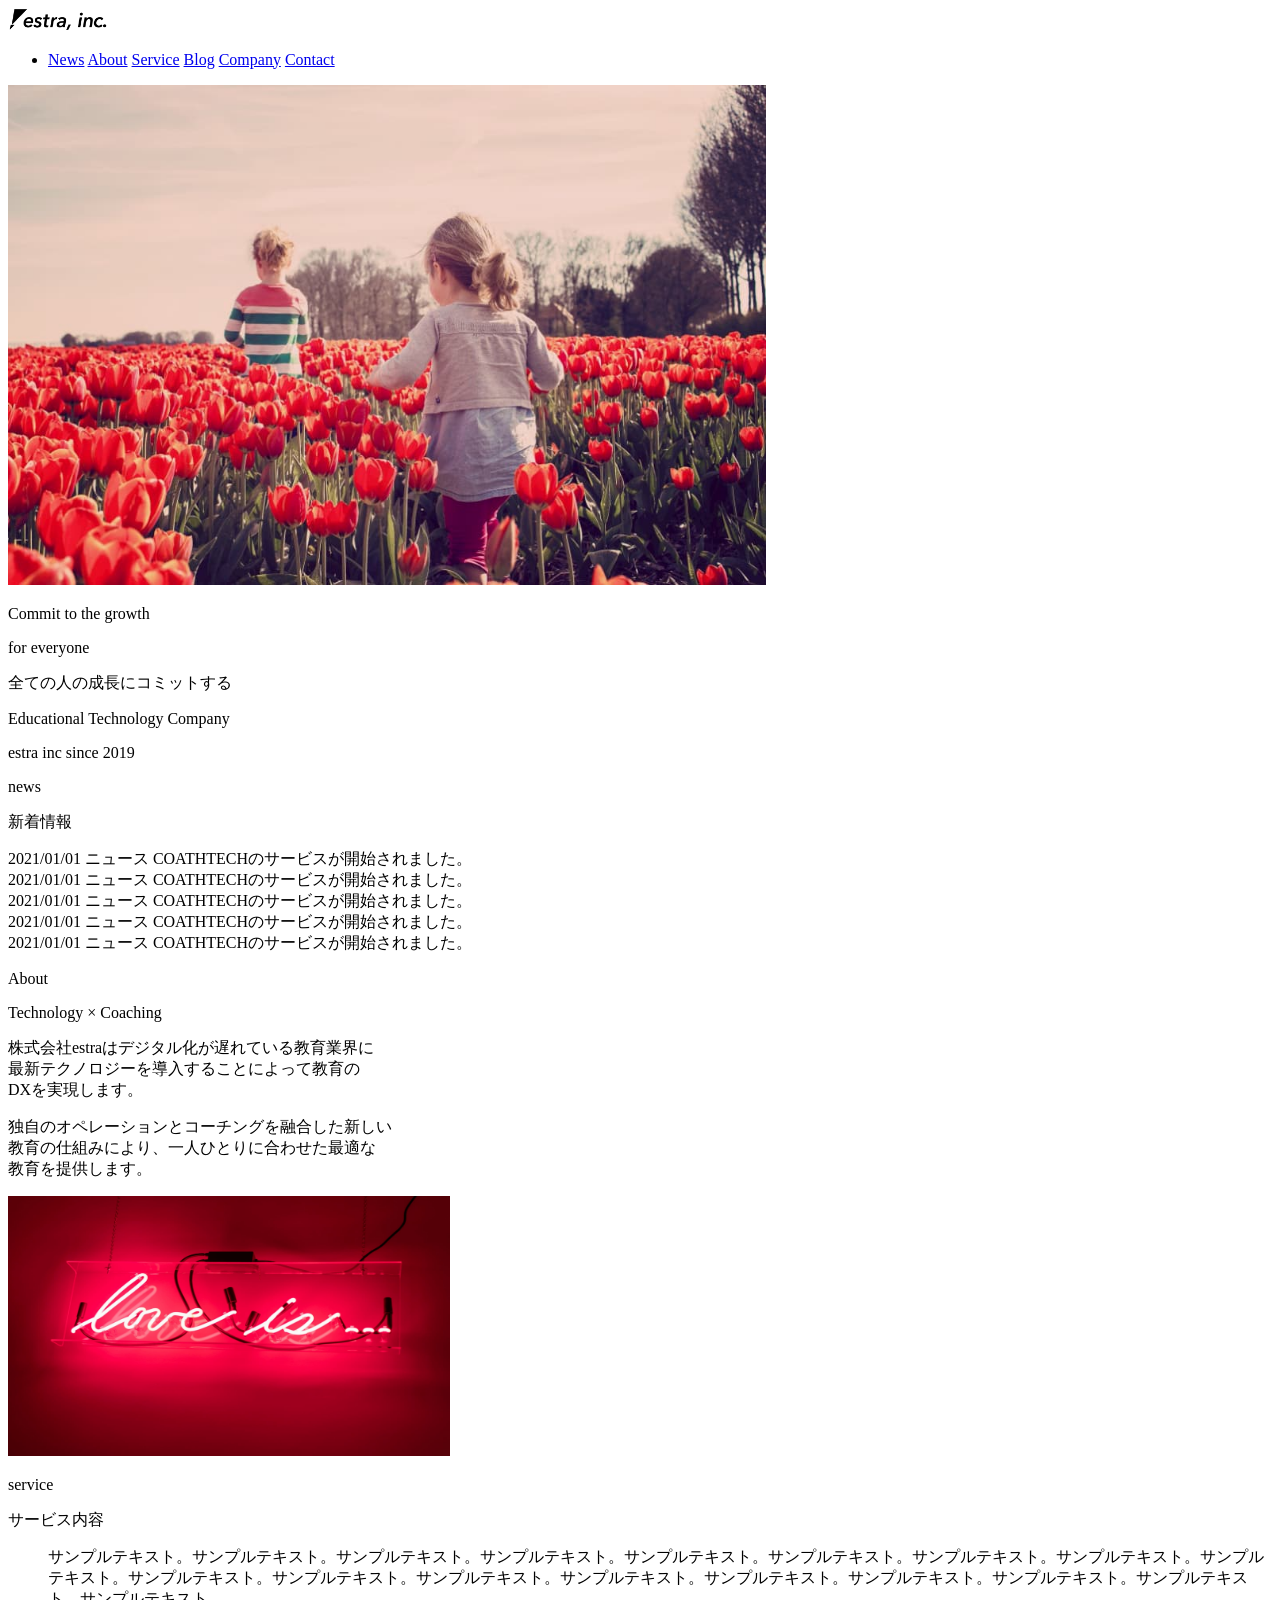
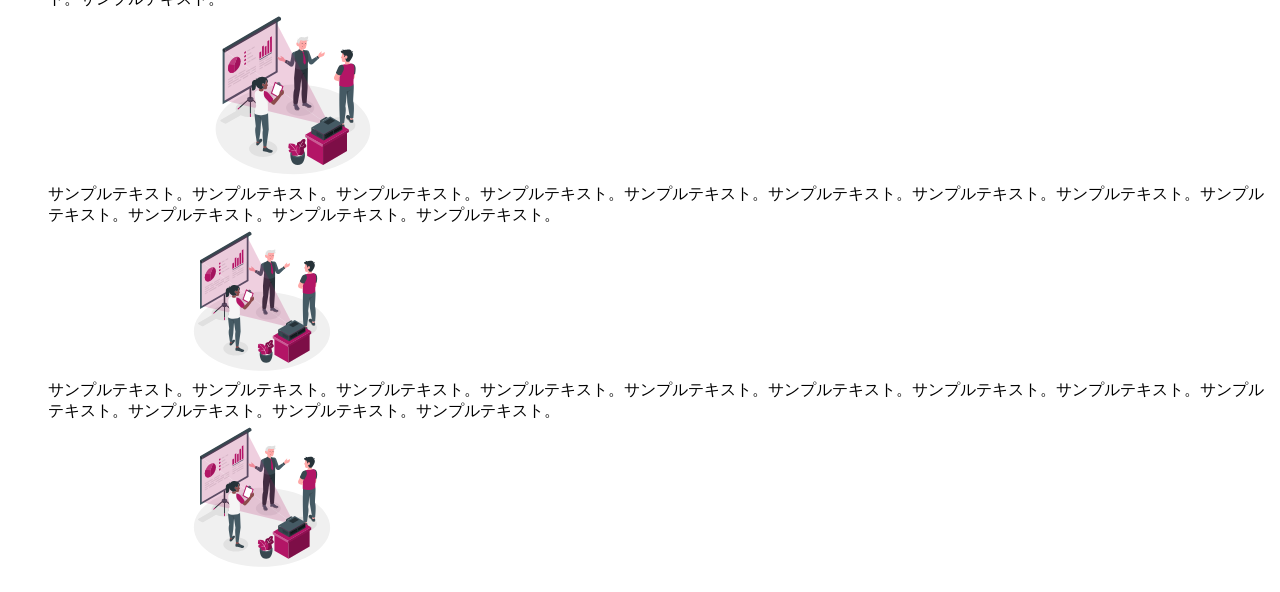
==== index.html @ d21ddbb8 "Add files via upload" ====
<!DOCTYPE html>
<html lang="en">
<head>
  <meta charset="UTF-8">
  <meta http-equiv="X-UA-Compatible" content="IE=edge">
  <meta name="viewport" content="width=device-width, initial-scale=1.0">
  <title>Document</title>
  <link rel="stylesheet" href="css/reset.css" />
  <link rel="stylesheet" href="css/style.css" />
  <link rel="preconnect" href="https://fonts.googleapis.com">
  <link rel="preconnect" href="https://fonts.gstatic.com" crossorigin>
  <link href="https://fonts.googleapis.com/css2?family=Mochiy+Pop+P+One&display=swap" rel="stylesheet">
  <link rel="preconnect" href="https://fonts.googleapis.com">
  <link rel="preconnect" href="https://fonts.gstatic.com" crossorigin>
  <link href="https://fonts.googleapis.com/css2?family=Mochiy+Pop+P+One&family=Quintessential&display=swap"
    rel="stylesheet">

</head>
<body>
  <header class="hadbox"> 
    <a href="index.html"><img src="img/estra_logo.png" alt="" width="100px" height="100%"></a>
    <nav class="hadnavbox"> 
      <ul>
        <li>
        <a class="navfont" href="index.html">News</a> 
        <a class="navfont" href="index.html">About</a> 
        <a class="navfont" href="index.html">Service</a> 
        <a class="navfont" href="index.html">Blog</a> 
        <a class="navfont" href="index.html">Company</a> 
        <a class="navfont" href="index.html">Contact</a>
        </li>
      </ul>
    </nav>
  </header>
  <main>
    <article class="midashibox">
      <div class="midashi">
        <img class="syashinichi" src="img/firstview.jpg" alt="" width="60%" height="500px">
        <section class="midashiichi">
        <p class="midashimoji1">Commit to the <span class="midori">growth</span></p>
        <p class="midashimoji1">for everyone</p>
        <p class="midashimoji1" id="line3" >全ての人の<span class="midori">成長</span>にコミットする</p>
        <p class="midashimoji2">Educational Technology Company</p>
        <p class="midashimoji3">estra inc since 2019</p>
        </section>
      </div>
    </article>
    <article class="newinfobox">
          <p class="newsfont">news</p>
          <p class="zyohou">新着情報</p>
          <dl class="saishinlist">
            <dt class="newlist">2021/01/01 <span class="nyusu">ニュース</span> COATHTECHのサービスが開始されました。</dt>
            <dt class="newlist">2021/01/01 <span class="nyusu">ニュース</span> COATHTECHのサービスが開始されました。</dt>
            <dt class="newlist">2021/01/01 <span class="nyusu">ニュース</span> COATHTECHのサービスが開始されました。</dt>
            <dt class="newlist">2021/01/01 <span class="nyusu">ニュース</span> COATHTECHのサービスが開始されました。</dt>
            <dt class="newlist">2021/01/01 <span class="nyusu">ニュース</span> COATHTECHのサービスが開始されました。</dt>
          </dl>
    </article>
    <article class="rinenbox">
      <p class="aboutfont">About</p>
      <p class="technofont">Technology × Coaching</p>
      <section>
        <dl class="uribunsyo1">
          <dt>株式会社estraはデジタル化が遅れている教育業界に</dt>
          <dt>最新テクノロジーを導入することによって教育の</dt>
          <dt>DXを実現します。</dt>
        </dl>
        <dl class="uribunsyo2">
          <dt>独自のオペレーションとコーチングを融合した新しい</dt>
          <dt>教育の仕組みにより、一人ひとりに合わせた最適な</dt>
          <dt>教育を提供します。</dt>
        </dl>
        <img class="aboutpic" src="img/about.jpg" alt="" width="35%" height="260px">
      </section>
    </article>
    <article class="servicebox">
      <p class="sevicefont">service</p>
      <p class="savicenaiyo">サービス内容</p>
      <section>
        <dl>
          <dt class="samplewaku1">
            <dd class="samplefont1">サンプルテキスト。サンプルテキスト。サンプルテキスト。サンプルテキスト。サンプルテキスト。サンプルテキスト。サンプルテキスト。サンプルテキスト。サンプルテキスト。サンプルテキスト。サンプルテキスト。サンプルテキスト。サンプルテキスト。サンプルテキスト。サンプルテキスト。サンプルテキスト。サンプルテキスト。サンプルテキスト。</dd>
            <dd>
              <img class="samplepic1" src="img/service__first.svg" alt="" width="40%" height="170px">
            </dd>
          </dt>
          <dt class="samplewaku2">
            <dd class="samplefont2">サンプルテキスト。サンプルテキスト。サンプルテキスト。サンプルテキスト。サンプルテキスト。サンプルテキスト。サンプルテキスト。サンプルテキスト。サンプルテキスト。サンプルテキスト。サンプルテキスト。サンプルテキスト。</dd>
            <dd>
              <img class="samplepic2" src="img/service__first.svg" alt="" width="35%" height="150px">
            </dd>
          </dt>
          <dt class="samplewaku3">
            <dd class="samplefont3">サンプルテキスト。サンプルテキスト。サンプルテキスト。サンプルテキスト。サンプルテキスト。サンプルテキスト。サンプルテキスト。サンプルテキスト。サンプルテキスト。サンプルテキスト。サンプルテキスト。サンプルテキスト。</dd>
            <dd>
              <img class="samplepic3" src="img/service__first.svg" alt="" width="35%" height="150px">
            </dd>
          </dt>

        </dl>
      </section>
    </article>
  </main>
  <footer>
  </footer>
</body>
</html>
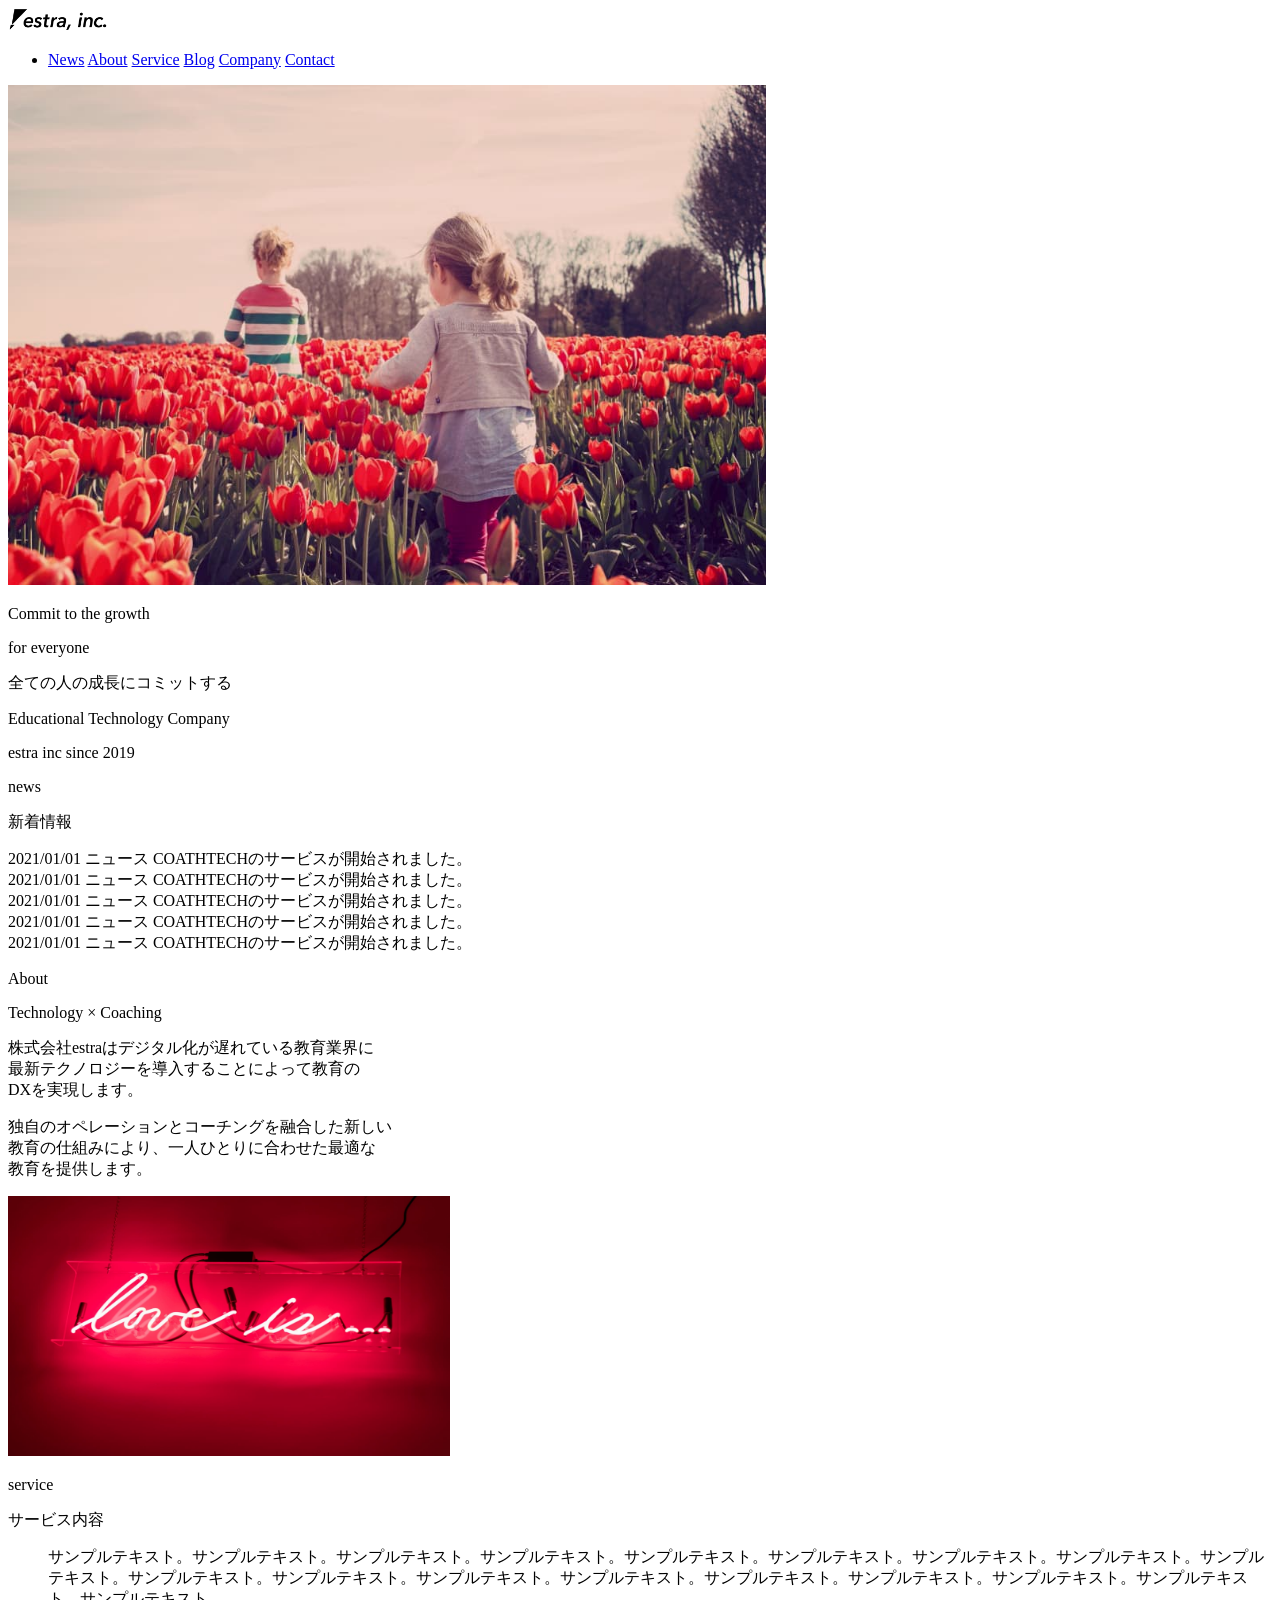
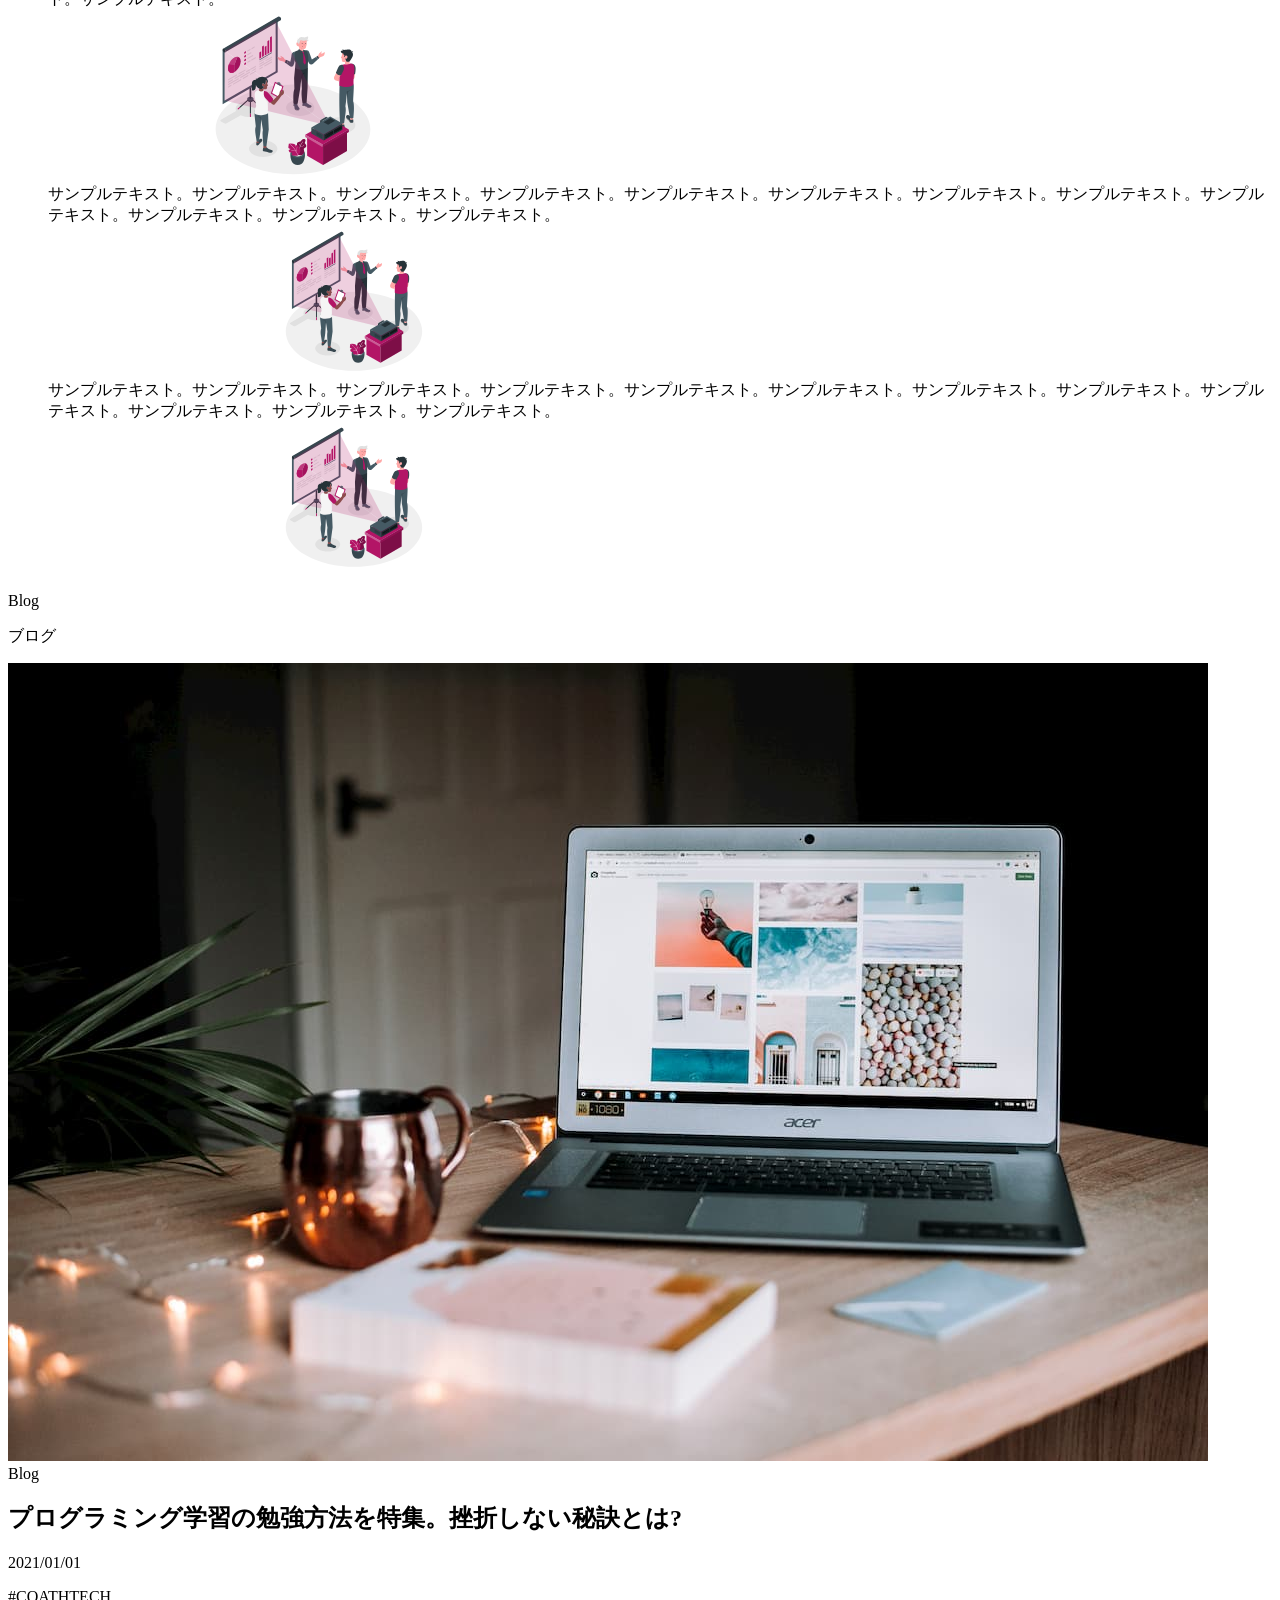
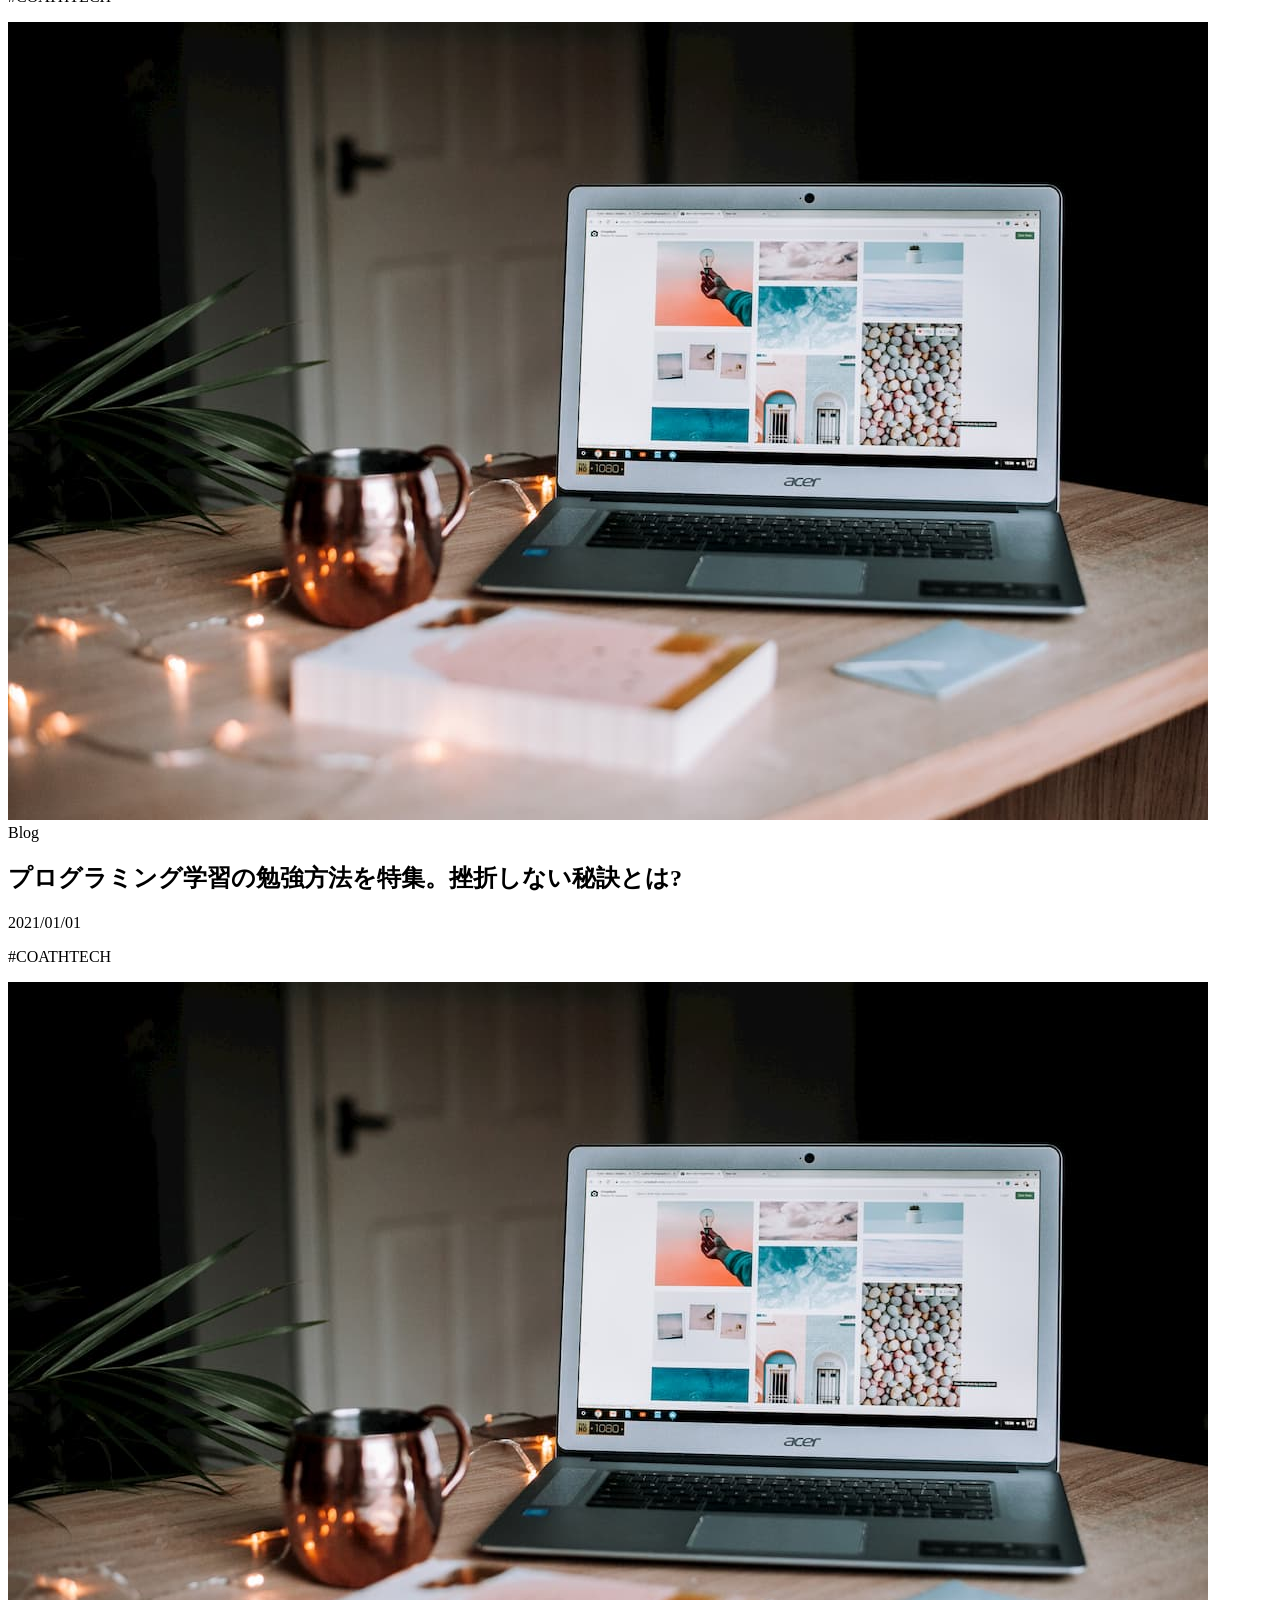
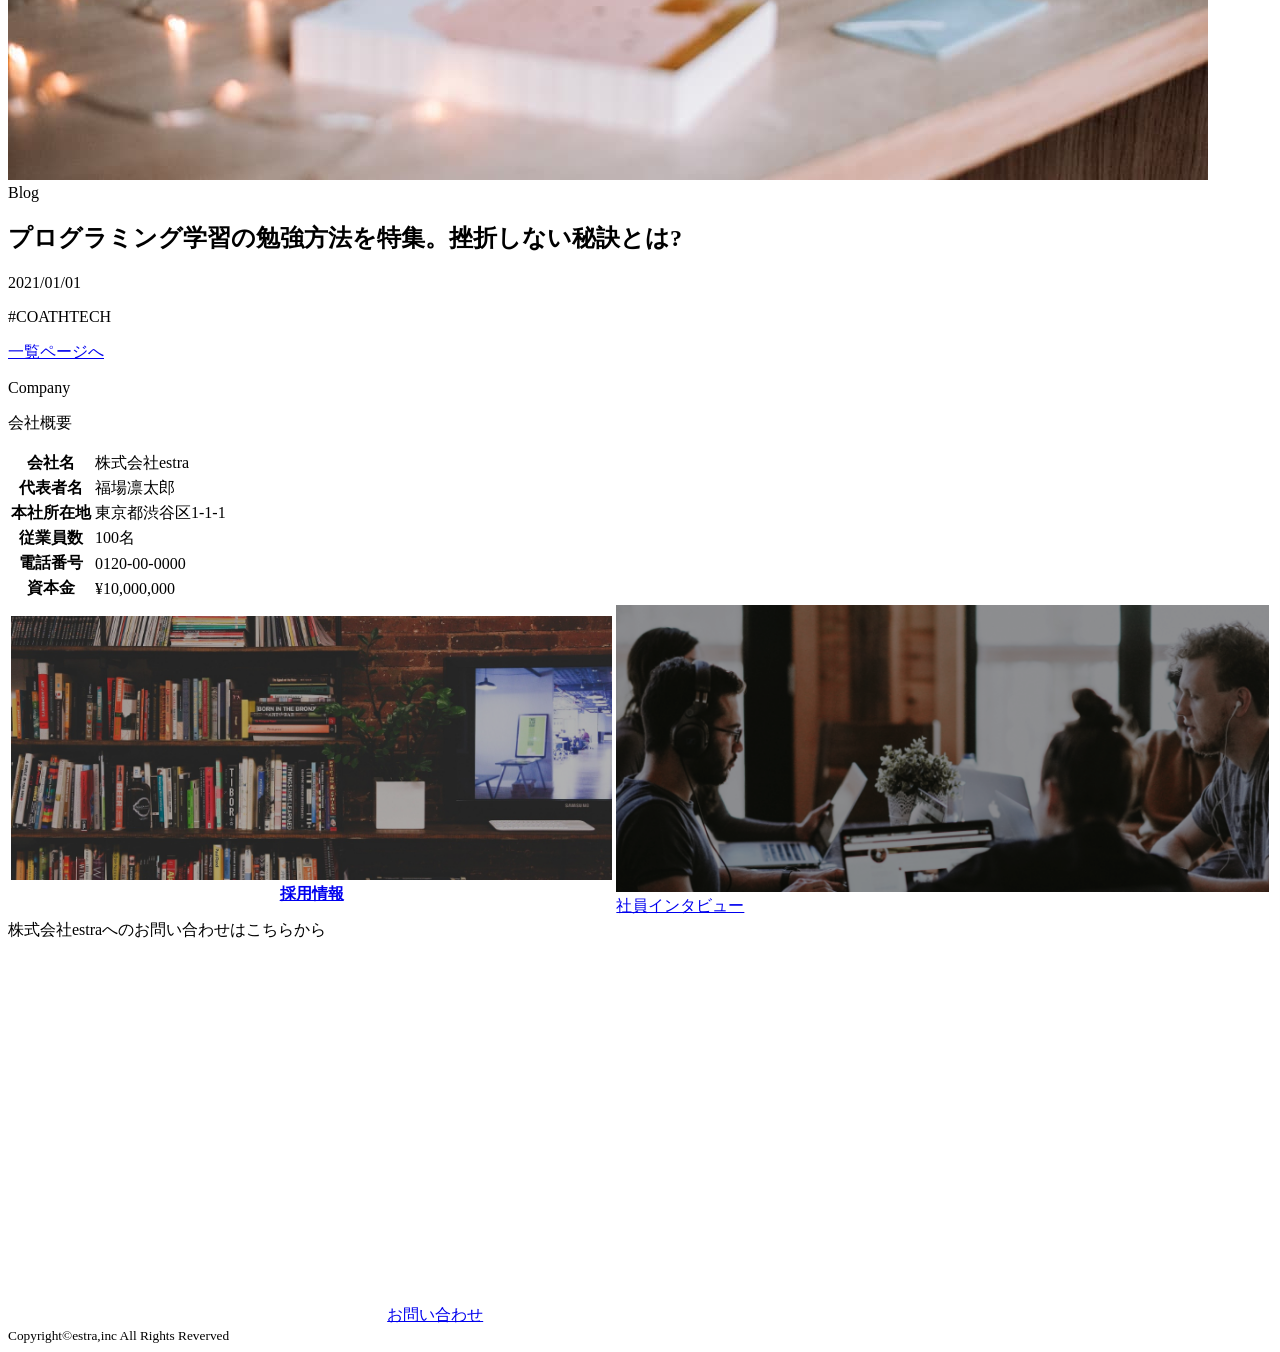
==== commit 97021bbc: "Add files via upload" ====
--- a/index.html
+++ b/index.html
@@ -74,8 +74,10 @@
       </section>
     </article>
     <article class="servicebox">
-      <p class="sevicefont">service</p>
-      <p class="savicenaiyo">サービス内容</p>
+      <section>
+        <p class="sevicefont">service</p>
+        <p class="servicenaiyo">サービス内容</p>
+      </section>
       <section>
         <dl>
           <dt class="samplewaku1">
@@ -87,21 +89,98 @@
           <dt class="samplewaku2">
             <dd class="samplefont2">サンプルテキスト。サンプルテキスト。サンプルテキスト。サンプルテキスト。サンプルテキスト。サンプルテキスト。サンプルテキスト。サンプルテキスト。サンプルテキスト。サンプルテキスト。サンプルテキスト。サンプルテキスト。</dd>
             <dd>
-              <img class="samplepic2" src="img/service__first.svg" alt="" width="35%" height="150px">
+              <img class="samplepic2" src="img/service__first.svg" alt="" width="50%" height="150px">
             </dd>
           </dt>
           <dt class="samplewaku3">
             <dd class="samplefont3">サンプルテキスト。サンプルテキスト。サンプルテキスト。サンプルテキスト。サンプルテキスト。サンプルテキスト。サンプルテキスト。サンプルテキスト。サンプルテキスト。サンプルテキスト。サンプルテキスト。サンプルテキスト。</dd>
             <dd>
-              <img class="samplepic3" src="img/service__first.svg" alt="" width="35%" height="150px">
+              <img class="samplepic3" src="img/service__first.svg" alt="" width="50%" height="150px">
             </dd>
           </dt>
 
         </dl>
       </section>
     </article>
+    <article class="blogbox">
+      <p class="blogeng">Blog</p>
+      <p class="blogjap">ブログ</p>
+      <section>
+        <div class="blog_item">
+          <div class="practice__card">
+            <div class="card__img">
+              <img src="img/blog__first.jpg" alt="">
+            </div>
+            <div class="card__content">
+              <div class="card__cat">Blog</div>
+              <h2 class="card__ttl">プログラミング学習の勉強方法を特集。挫折しない秘訣とは?</h2>
+              <div class="tag">
+                <p class="card__date">2021/01/01</p>
+                <p class="card__tag">#COATHTECH</p>
+              </div>
+            </div>
+          </div>
+          <div class="practice__card">
+            <div class="card__img">
+              <img src="img/blog__first.jpg" alt="">
+            </div>
+            <div class="card__cat">Blog</div>
+            <div class="card__content">
+              <h2 class="card__ttl">プログラミング学習の勉強方法を特集。挫折しない秘訣とは?</h2>
+              <div class="tag">
+                <p class="card__date">2021/01/01</p>
+                <p class="card__tag">#COATHTECH</p>
+              </div>
+            </div>
+          </div>
+          <div class="practice__card">
+            <div class="card__img">
+              <img src="img/blog__first.jpg" alt="">
+            </div>
+            <div class="card__content">
+              <div class="card__cat">Blog</div>
+              <h2 class="card__ttl">プログラミング学習の勉強方法を特集。挫折しない秘訣とは?</h2>
+              <div class="tag">
+                <p class="card__date">2021/01/01</p>
+                <p class="card__tag">#COATHTECH</p>
+              </div>
+            </div>
+          </div>
+        </div>
+        <a class="ichiran" href="index.html">一覧ページへ</a>
+      </section>
+    </article>
+    <article class="gaiyobox">
+      <p class="compeng">Company</p>
+      <p class="compjap">会社概要</p>
+      <section class="gaiyolist">
+        <table >
+          <tr><th class="gaiyoleft1">会社名</th><td class="gaiyoright1">株式会社estra</td></tr>
+          <tr><th class="gaiyoleft1">代表者名</th><td class="gaiyoright1">福場凛太郎</td></tr>
+          <tr><th class="gaiyoleft1">本社所在地</th><td class="gaiyoright1">東京都渋谷区1-1-1</td></tr>
+          <tr><th class="gaiyoleft1">従業員数</th><td class="gaiyoright1">100名</td></tr>
+          <tr><th class="gaiyoleft1">電話番号</th><td class="gaiyoright1">0120-00-0000</td></tr>
+          <tr><th class="gaiyoleft1">資本金</th><td class="gaiyoright1">&yen;10,000,000</td></tr>
+        </table>
+      </section>
+    </article>
+    <article>
+      <section>
+        <table>
+          <th class="saiyobox1"><img src="img/recruit.png" alt="" width="100%" height="100%"><a class="saiyofont" href="index.html">採用情報</a></th>
+          <td class="intaviewbox"><img src="img/interview.png" alt="" width="100%" height="100%"><a class="intaviewfont" href="index.html">社員インタビュー</a></td>
+        </table>
+      </section>
+    </article>
+    <article class="toiawasebox">
+      <section>
+        <div class="toiawasemoji">株式会社estraへのお問い合わせはこちらから</div>
+        <div class="botan"><a class="botanmoji" href="index.html"><img src="img/mailicon.svg" alt="" width="30%" height="90%">お問い合わせ</a></div>
+      </section>
+    </article>
   </main>
-  <footer>
+  <footer class="footerbox">
+    <small>Copyright&copy;estra,inc All Rights Reverved</small>
   </footer>
 </body>
 </html>
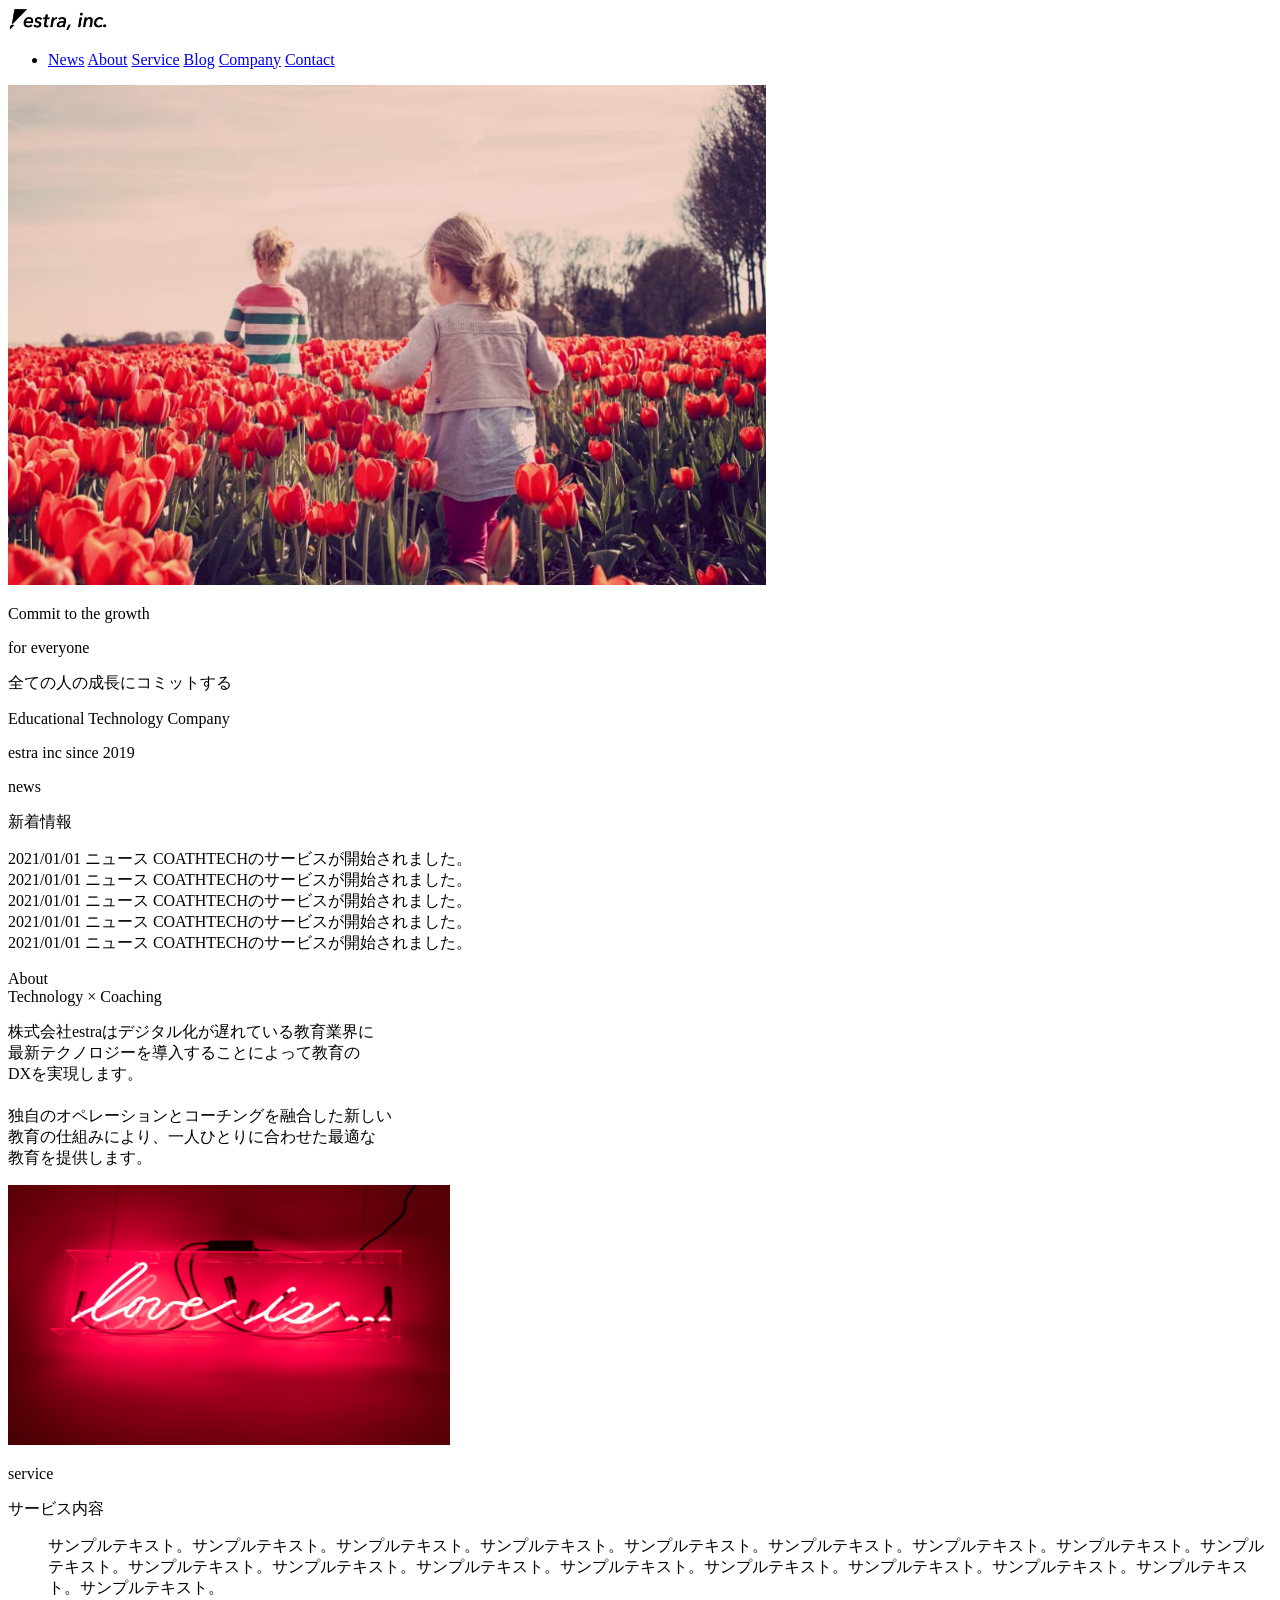
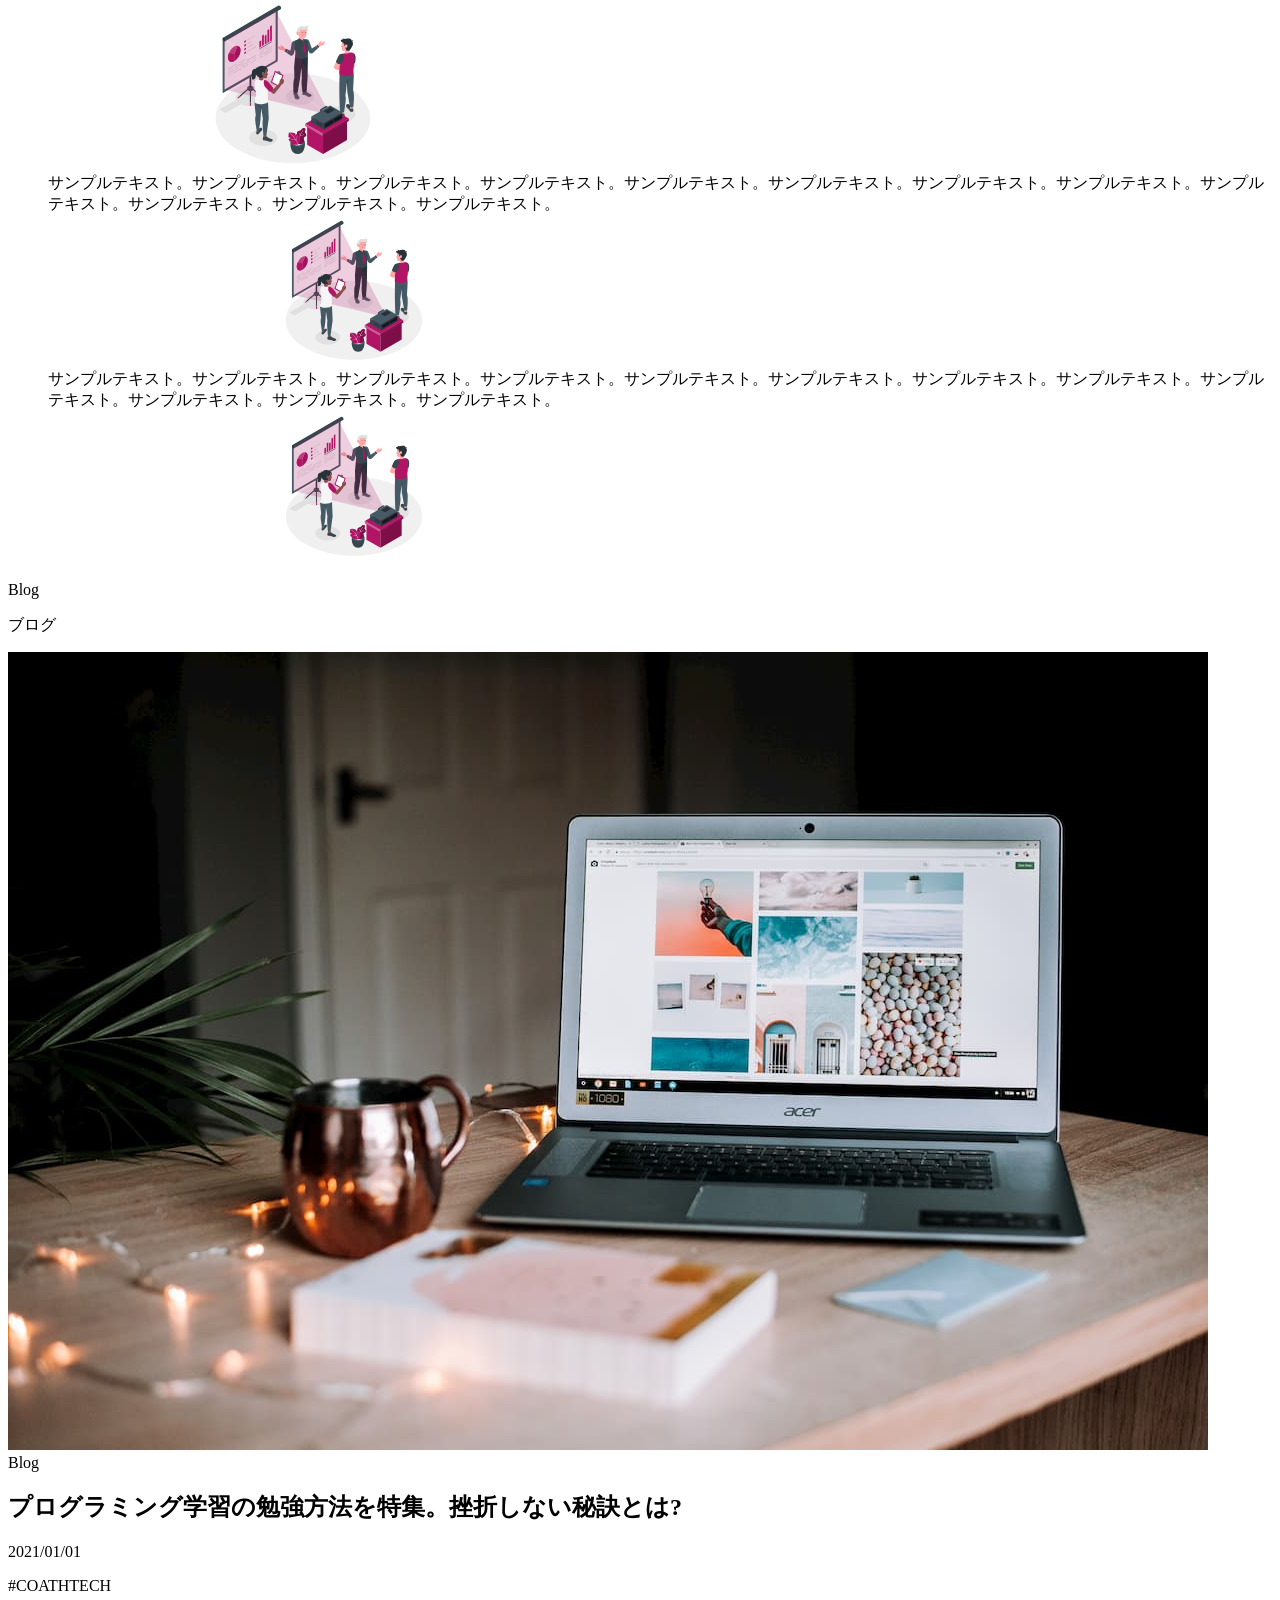
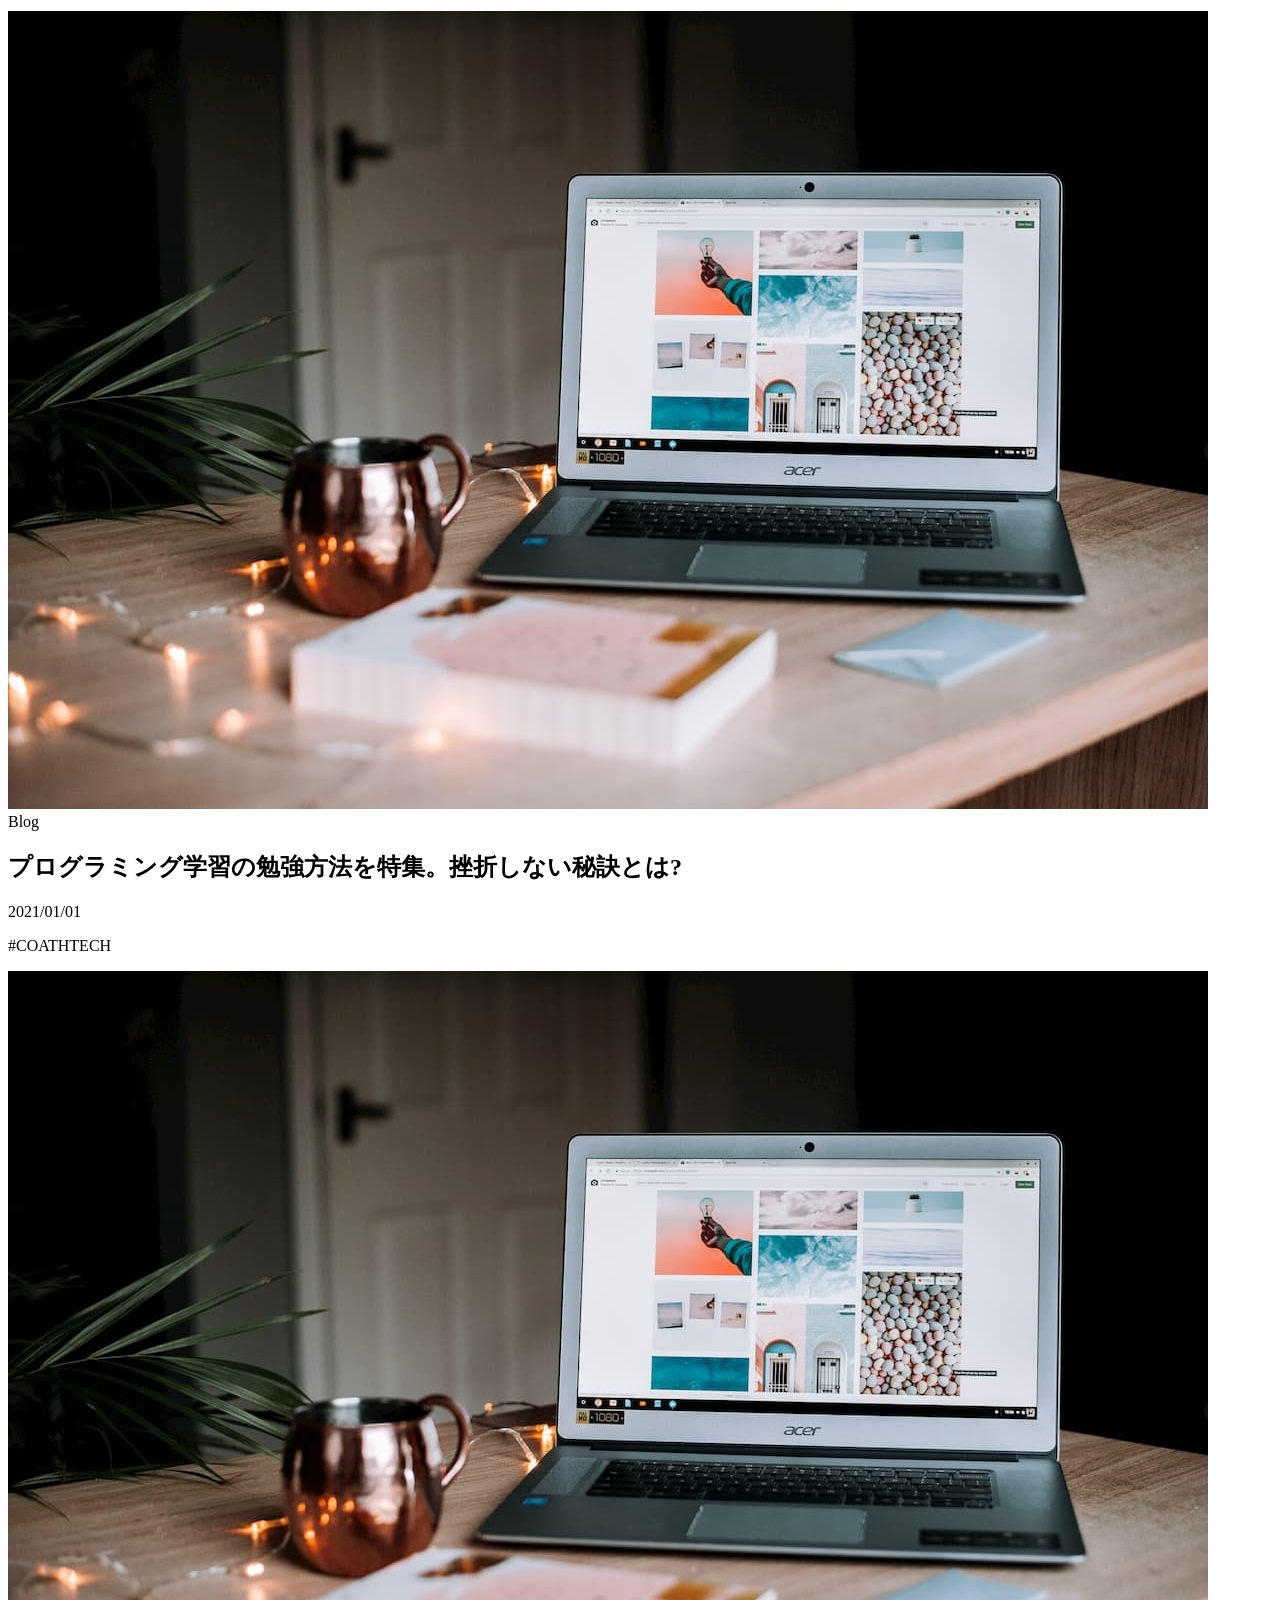
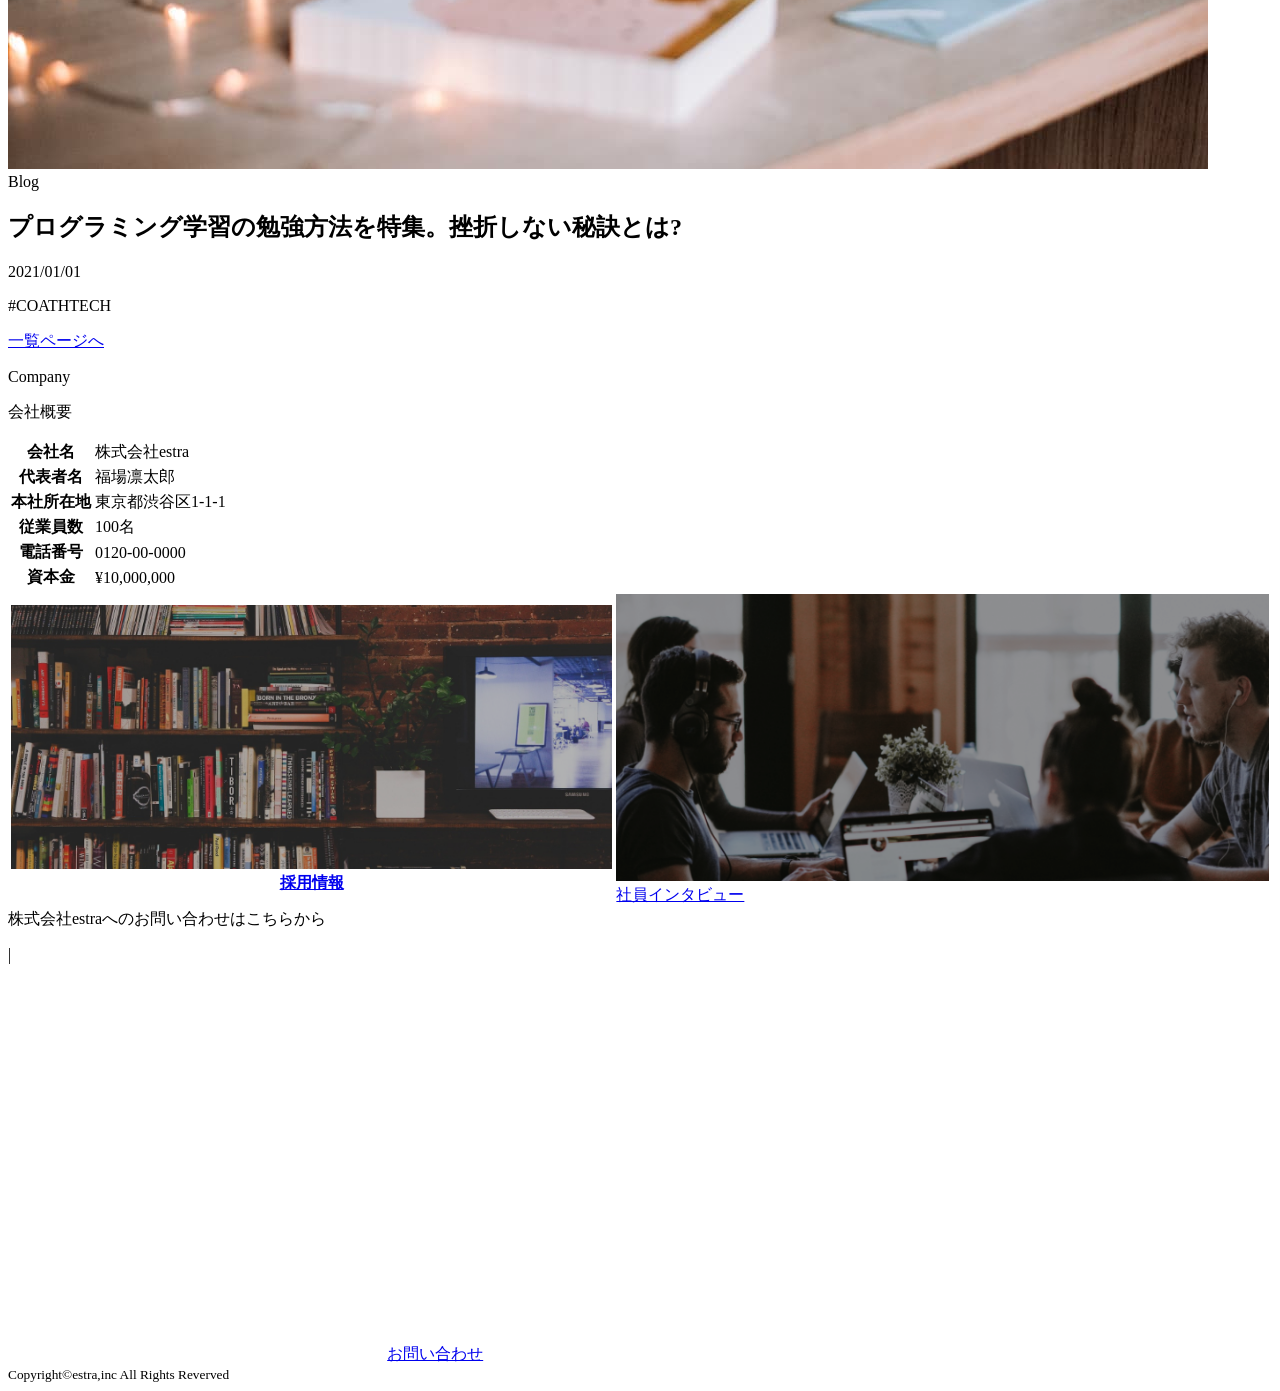
==== commit 7e1fd409: "Add files via upload" ====
--- a/index.html
+++ b/index.html
@@ -57,15 +57,18 @@
           </dl>
     </article>
     <article class="rinenbox">
-      <p class="aboutfont">About</p>
-      <p class="technofont">Technology × Coaching</p>
       <section>
+        <dl>
+          <dt class="aboutfont">About</dt>
+          <dt class="technofont">Technology × Coaching</dt>
+        </dl>
+      </section>
+      <section class="yokonarabi">
         <dl class="uribunsyo1">
           <dt>株式会社estraはデジタル化が遅れている教育業界に</dt>
           <dt>最新テクノロジーを導入することによって教育の</dt>
           <dt>DXを実現します。</dt>
-        </dl>
-        <dl class="uribunsyo2">
+          <dt>　　　　</dt>
           <dt>独自のオペレーションとコーチングを融合した新しい</dt>
           <dt>教育の仕組みにより、一人ひとりに合わせた最適な</dt>
           <dt>教育を提供します。</dt>
@@ -175,7 +178,8 @@
     <article class="toiawasebox">
       <section>
         <div class="toiawasemoji">株式会社estraへのお問い合わせはこちらから</div>
-        <div class="botan"><a class="botanmoji" href="index.html"><img src="img/mailicon.svg" alt="" width="30%" height="90%">お問い合わせ</a></div>
+        <p class="tatesen">|</p>
+        <div class="botan"><a class="botanmoji" href="index.html"><img src="img/mailicon.svg" alt="" width="30%" height="100%">お問い合わせ</a></div>
       </section>
     </article>
   </main>
